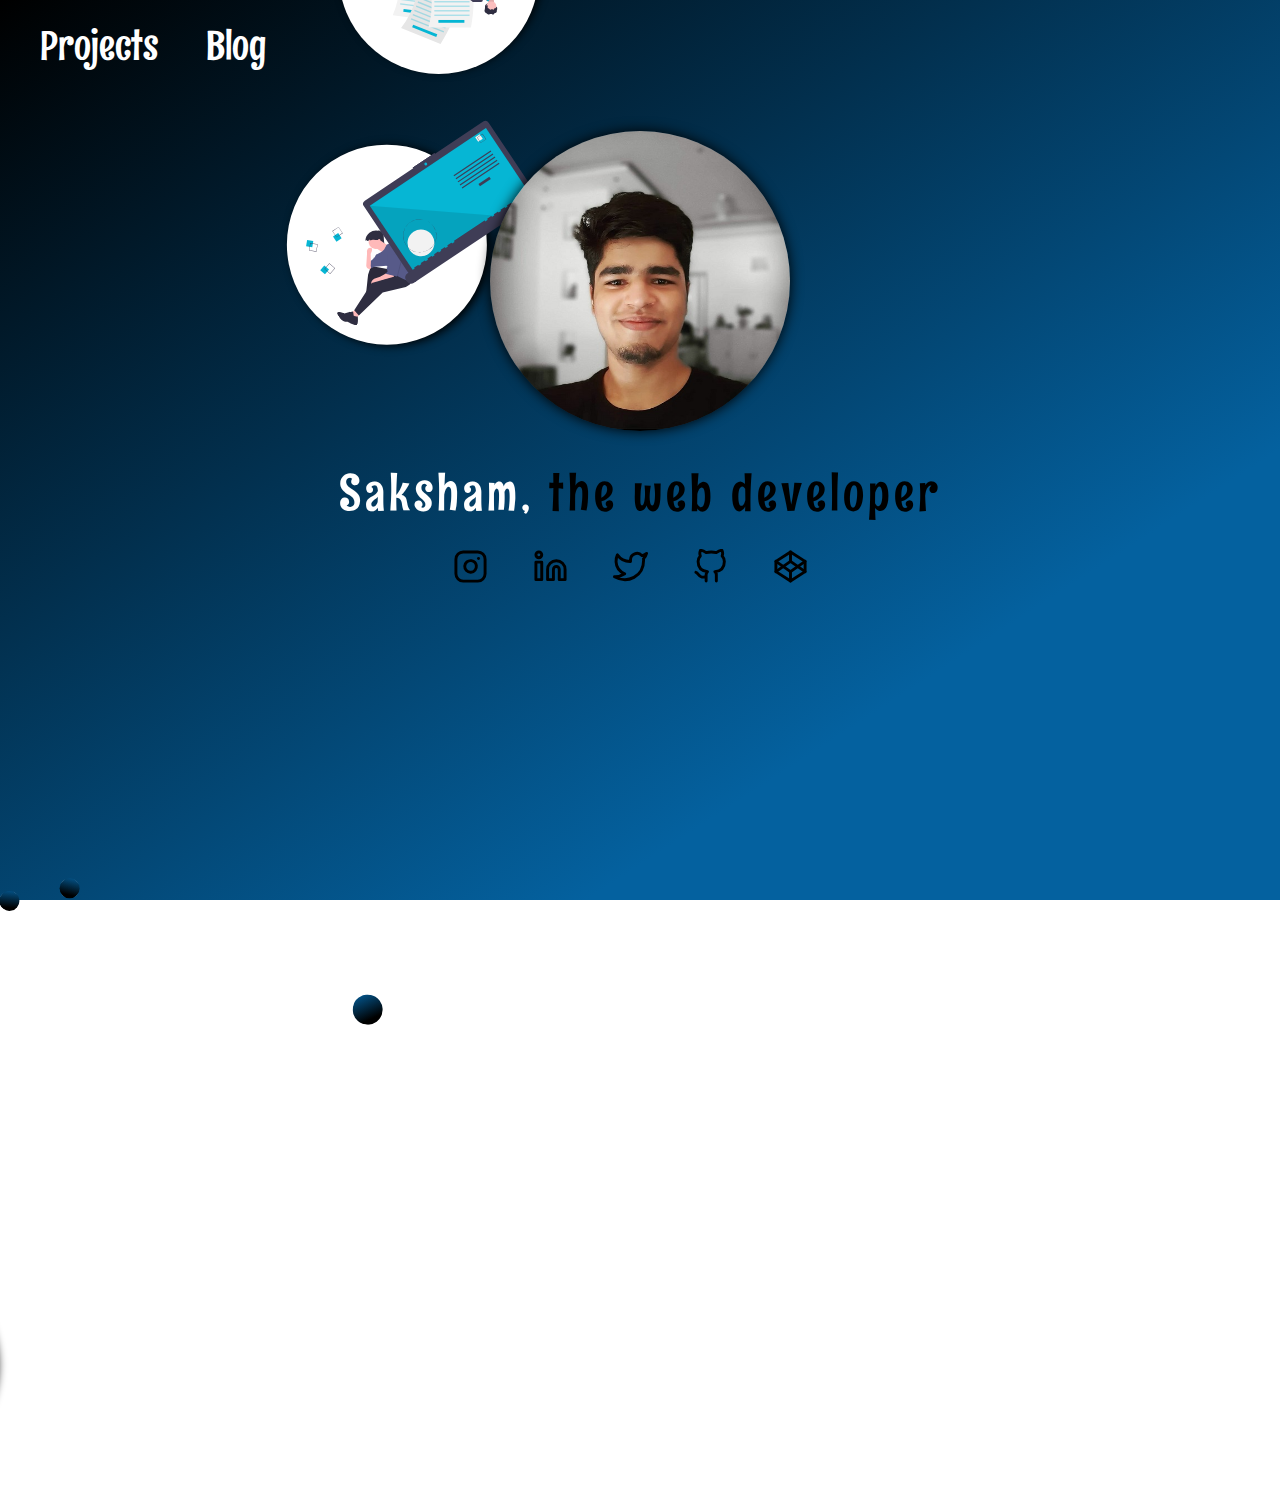
==== My Portfolio/index.html @ ac9d6c24 "connected my blog site" ====
<html>
	<head>
		<title>Saksham&apos;s Portfolio</title>
		<link rel = "stylesheet" href = "circle.css" />
		<link rel = "stylesheet" href = "style.css" />
		<link rel = "stylesheet" href = "media1.css" media = "screen and (max-width: 720px)" />
		<meta name = "viewport" content = "width=device-width, initial-scale=1.0">
	</head>
	<body>
		<!-- <h1 class = "nm-01">सक्षम</h1> -->
		<!-- <h1 class = "nm-01">Saksham</h1> -->
		<ul class = "nm-01">
			<li><a href = "project.html">Projects</a></li>
			<li><a href = "https://thefearofblogs.hashnode.dev/">Blog</a></li>
		</ul>
		<div class = "justifyContent">
			<div class = "cr-01"></div>
			<div class = "cr-02"></div>
			<div class = "cr-03"></div>
			<!-- <div class = "cr-04"></div> -->
			<div class = "cr-05"><img src = "images/coder.svg"/></div>
			<div class = "cr-06"><img src = "images/folder.svg"/></div>
			<div class = "cr-07"><img src = "images/social.svg"/></div>
			<div class = "cr-08"><img src = "images/think.svg"/></div>
			<div class = "cr-09"></div>
			<h1 id = "intro"><span style = "color:white;">Saksham,</span> the web developer</h1>
			<div class = "buttons">
				<a href = "https://www.instagram.com/sakshamak/?igshid=3fwihg3dq3y9"><div class = "instagram"></div></a>
				<a href = "https://www.linkedin.com/in/saksham-ak-55b9131b3/"><div class = "linkedin"></div></a>
				<a href = "https://twitter.com/Saksham_ka"><div class = "twitter"></div></a>
				<a href = "https://github.com/sakshamAK"><div class = "git"></div></a>
				<a href = "https://codepen.io/nikenugium"><div class = "codepen"></div></a>
			</div>
		</div>
	</body>
</html>
---- My Portfolio/circle.css ----
.cr-01,.cr-02,.cr-03,.cr-04,.cr-05,.cr-06,.cr-07,.cr-08,.cr-10,.cr-12,.cr-13,.cr-14,.cr-15{
	height:20px;
	width:20px;
	background-color:white;
	background-image: linear-gradient(147deg, #04619f 0%, #000000 74%);
	border-radius:50%;
	position:absolute;
	bottom:10px;
}

.cr-01{
	top:10px;
	left:10px;
	offset-path:path('m-0.60896,890.93995c101.96166,80.39285 372.55224,-311.76741 205.88413,-456.8667c-166.66811,-145.0993 -19.60801,-256.86497 7.84321,-278.43379c27.45122,-21.56881 450.68171,-258.22202 127.91073,-377.20971');
	animation:move 15s infinite linear;
	z-index:-1;
}

.cr-02 {
	height:30px;
	width:30px;
	left:60px;
	top:0;
	offset-path:path('m307.69038,1009.61329c139.8177,20.69412 182.05208,-335.89891 179.48797,-464.1046c-2.56411,-128.20569 -153.84683,-235.89847 -156.41094,-330.77068c-2.56411,-94.87221 151.28271,-230.77024 153.84683,-302.56543c2.56411,-71.79519 -61.53873,-46.15405 -64.09957,-45.50649');
	animation:move 20s infinite linear;
	z-index:-1;
}

.cr-03 {
	height:20px;
	width:20px;
	left:-215px;
	top:30;
	offset-path:path('m284.61335,858.33058c165.45884,171.97683 248.71904,-289.74486 238.46258,-410.25821c-10.25646,-120.51335 -125.64158,-169.23151 -174.35974,-276.92429c-48.71816,-107.69278 143.59037,-130.7698 146.15449,-251.28315c2.56411,-120.51335 -110.25689,-233.33436 -112.82101,-233.33436');
	animation:move 25s infinite linear;
	z-index:-1;
}


.cr-05,.cr-06,.cr-07,.cr-08{
	height:200px;
	width:200px;
	background-image:none;
	box-shadow:3px 3px 10px black;
	bottom:250px;
}

.cr-05 img:hover {
	height:160px;
	margin:20px 0px 0px 25px;
	transition:all 500ms;
}

.cr-06 img:hover {
	height:140px;
	margin:20px 0px 0px 25px;
	transition:all 500ms;
}

.cr-07 img:hover {
	height:140px;
	margin:30px 0px 0px 10px;
	transition:all 500ms;
}

.cr-08 img:hover {
	height:110px;
	margin:40px 0px 0px px;
	transition:all 500ms;
}

.cr-05 {
	left:100px;
	top:0;
	box-shadow:-3px 3px 10px black;
	offset-path: path('m-165.35825,853.05769c0,0 101.75517,-361.40627 563.1622,-303.51109c461.40704,57.89518 566.671,-17.544 724.56695,-182.45754c157.89594,-164.91354 166.66794,-324.56388 487.72302,-371.93267c321.05509,-47.36878 371.93267,-133.33435 371.93267,-136.84315');
	animation:move 50s infinite linear;
	transform-origin:600px 0px;
	z-index:1;
}

.cr-06{
	left:300px;
	box-shadow:-3px 3px 10px black;
	top:0;
	offset-path: path('m-151.32305,73.90944c-3.5088,0 401.75746,-128.07116 675.44376,57.89518c273.6863,185.96633 192.98393,256.14231 617.54858,345.61667c424.56465,89.47437 494.74062,557.89901 493.43089,557.67432');
	transform-origin:390px 0px;
	animation: move 50s infinite linear;
	z-index:1;
}

.cr-07{
	left:100px;
	top:65px;
	offset-path: path('m1691.85743,890.30336c-127.64115,-503.69542 -485.71443,-225.39689 -844.4447,-330.15883c-358.73026,-104.76194 -347.61915,-353.96835 -680.95258,-377.77788c-333.33343,-23.80954 -253.96832,-201.58738 -425.39695,-317.46043');
	animation: move 50s infinite linear;
	z-index:1;
}

.cr-08{
	right:520px;
	top:100px;
	offset-path: path('m84.86576,188.72981c0,0 372.55254,-249.02196 598.04487,-72.5497c225.49232,176.47225 -31.37285,419.6118 -31.9241,419.11906c0.55125,0.49274 -254.35312,225.98507 -219.05867,-26.9585c35.29445,-252.94356 533.33837,-317.65006 532.78712,-318.1428c0.55125,0.49274 265.25964,-68.13536 371.14299,204.41624c105.88335,272.55159 -94.11853,454.90626 -94.66979,454.41351c-1687.69999,47.55202 -1466.12927,-436.76629 -1156.32242,-660.29781z');
	animation: move 130s infinite linear;
	transform-origin:290px 280px;
	z-index:1;
}

@keyframes move {
  0% {
    offset-distance: 0%;
	/* transform:rotate(0deg); */
  }
  100% {
    offset-distance: 100%;
	/* transform:rotate(360deg); */
  }
}

.cr-09 {
	width:300px;
	height:300px;
	box-shadow:0px 0px 13px black;
	background:url('images/saksham.jpg') center;
	background-size:300px auto;
	z-index:2;
	margin:20px 0 0 0;
	border-radius:50%;
	position:absolute;
}

.cr-10,.cr-12,.cr-13,.cr-14,.cr-15 {
	height:30px;
	width:30px;
	background-image: linear-gradient(-140deg, #000000 0%, #04619f 74%);
	right:-10px;
	bottom:0;
}

.git, .twitter, .codepen, .linkedin, .instagram{
	border-radius:50%;
	background:url('images/github.svg') center no-repeat;
	background-size:35px auto;
	height:50px;
	cursor:pointer;
	width:50px;
	float:left;
	margin:0px 0px 0px 30px;
}

.twitter {
	background:url('images/twitter.svg') center no-repeat;
	background-size:35px auto;
}


.linkedin {
	background:url('images/linkedin.svg') center no-repeat;
	background-size:35px auto;
}


.codepen {
	background:url('images/codepen.svg') center no-repeat;
	background-size:35px auto;
}


.instagram {
	background:url('images/instagram.svg') center no-repeat;
	background-size:35px auto;
}

.buttons {
	margin:430px 0 0 -50px;
	position:absolute;
} 
.cr-12 {
	height:90px;
	width:90px;
	right:125px;
	bottom:180px;
}

img {
	height:150px;
	margin:20px 0px 0px 30px;
}

.cr-08 img {
	height:100px;
	margin:50px 0px 0px 20px;
}

.cr-07 img {
	height:130px;
	margin:30px 0px 0px 20px;
}

.cr-06 img {
	height:130px;
	margin:30px 0px 0px 30px;
}
---- My Portfolio/style.css ----
@import url('https://fonts.googleapis.com/css2?family=Lora&display=swap');
@import url('https://fonts.googleapis.com/css2?family=Rum+Raisin&display=swap');
@import url('https://fonts.googleapis.com/css2?family=Noto+Sans+JP:wght@300&display=swap');
html{
	background: linear-gradient(147deg, #000000 0%, #04619f 74%) no-repeat fixed;
	height:100%;
}
body {
	margin:0;
	overflow:hidden;
	color:white;
	font-family: 'Rum Raisin', sans-serif;
}

.justifyContent {
	display:flex;
	justify-content:center;
	margin-bottom:30px;
}

a {
	color:white;
}

.nm-01 {
	font-size:40px;
	list-style-type:none;
	margin-top:20px;
	text-align:left;
}

.nm-01 li {
	display:inline;
	padding-right:40px;
}

.nm-01 li a {
	text-decoration:none;
}
.mn-0 {
	color:white;
}

.cr-09 {
	display:flex;
	justify-content:center;
	align-items:center;
}

.justifyContent h1 {
	letter-spacing:4px;
	bottom:180px;
	font-weight:200;
	color:black;
	font-size:50px;
	margin:350px 0px 0px 0px;
}
.feather {
	position:absolute;
	right:40px;
	top:30px;
}


.backImageThree h4 {
	font-family: 'Noto Sans JP', sans-serif;
	margin-bottom:-10px;
	padding-top:10px;
}

.animateIt {
	animation:peek 100ms linear forwards;
	/* transform-origin:150px 200px; */
}

.backIn{
	animation:comeIn 100ms linear forwards;
	/* transform-origin:150px 200px; */
}


@keyframes peek{
	from{
		width:300px;
	}
	to{
		width:0px;
	}
}

@keyframes comeIn{
	from{
		width:0px;
	}
	to{
		width:300px;
	}
}
---- My Portfolio/media1.css ----
#intro {
	font-size:45px;
	letter-spacing:0.5px;
	margin-top:360px;
}

.cr-09 {
	height:250px;
	width:250px;
	margin:80px 0 0 0;
	background-size:250px auto;
}

.git, .twitter, .codepen, .linkedin, .instagram{
	background-size:30px auto;
	margin:0 0 0 15px;
}

.instagram{
	margin-left:40px;
}

.nm-01 li {
	font-size:35px;
}

.cr-05,.cr-06,.cr-07,.cr-08{
	height:150px;
	width:150px;
}

.justifyContent img {
	height:100px;
}

.cr-08 img {
	height:70px;
	margin:40px 0px 0px 20px;
}

.cr-07 img {
	margin:30px 0px 0px 20px;
}

.cr-06 img {
	margin:30px 0px 0px 30px;
}

.cr-05 {
	offset-path: path('m-88.39328,823.50635c-36.23205,-310.77535 181.16024,-240.58079 208.69659,-233.33439c27.53636,7.24641 185.50808,66.66697 357.97263,-146.37747c172.46455,-213.04444 139.13106,-242.03008 279.71141,-284.05925c140.58034,-42.02918 259.42146,33.33348 272.465,65.21769c13.04354,31.8842 195.65306,4.34785 228.98654,-69.56553c33.33348,-73.91338 33.33348,-73.91338 33.32055,-72.77833');
	transform-origin:-400px 200px;
	animation: move 90s infinite linear;
}

.cr-06{
	offset-path: path('m-88.39328,823.50635c-36.23205,-310.77535 181.16024,-240.58079 208.69659,-233.33439c27.53636,7.24641 185.50808,66.66697 357.97263,-146.37747c172.46455,-213.04444 139.13106,-242.03008 279.71141,-284.05925c140.58034,-42.02918 259.42146,33.33348 272.465,65.21769c13.04354,31.8842 195.65306,4.34785 228.98654,-69.56553c33.33348,-73.91338 33.33348,-73.91338 33.32055,-72.77833');
	transform-origin:-400px 0px;
}

.cr-07{
	display:none;
}

.cr-08{
	offset-path: path('m811.61078,758.28867c-1140.58486,-813.04715 113.04399,-384.0597 -294.20423,-326.08843c-407.24821,57.97128 -386.95827,-191.30521 -405.79893,-243.47936c-18.84066,-52.17415 -10.14497,-153.62388 -252.17505,-210.14588c-242.03008,-56.52199 -301.45063,176.81239 -300.01426,176.49815');
	transform-origin:0px 0px;
	animation: move 90s infinite linear;
}

.cr-05 img:hover, .cr-06 img:hover, .cr-07 img:hover, .cr-08 img:hover {
	pointer-events:none;
}

@media screen and (max-width: 640px) {
	.cr-05,.cr-06,.cr-07,.cr-08{
		display:none;
	}
	.cr-09 {
		margin-left: -20px;
	}
	.justifyContent {
		margin-bottom:0;
	}
	.justifyContent h1 {
		margin-left:-30px;
	}
}

@media screen and (max-width: 570px) {
	#intro {
		font-size: 38px;
		margin-left:-10px;
	}
	.nm-01 li a {
		font-size: 30px;
	}
	.cr-09 {
		margin-left: 0px;
	}
}

@media screen and (max-width: 470px){
	#intro span {
		display :none;
	}
	#intro {
		margin-left:10px;
	}
	#intro:before{
		content:'Saksham';
		display:block;
		color:white;
		margin-left:65px;
		margin-top:-10px;
	}
	.buttons{
		margin-top: 470px;
		margin-left:-30px;
	}
}

@media screen and (max-width: 400px){
	.cr-09 {
		height:200px;
		width:200px;
		margin:80px 0 0 0;
		background-size:200px auto;
	}
	#intro:before{
		margin-top:-60px;
	}
	.cr-02 {
		display:none;
	}
	.buttons{
		margin-top: 420px;
	}
}
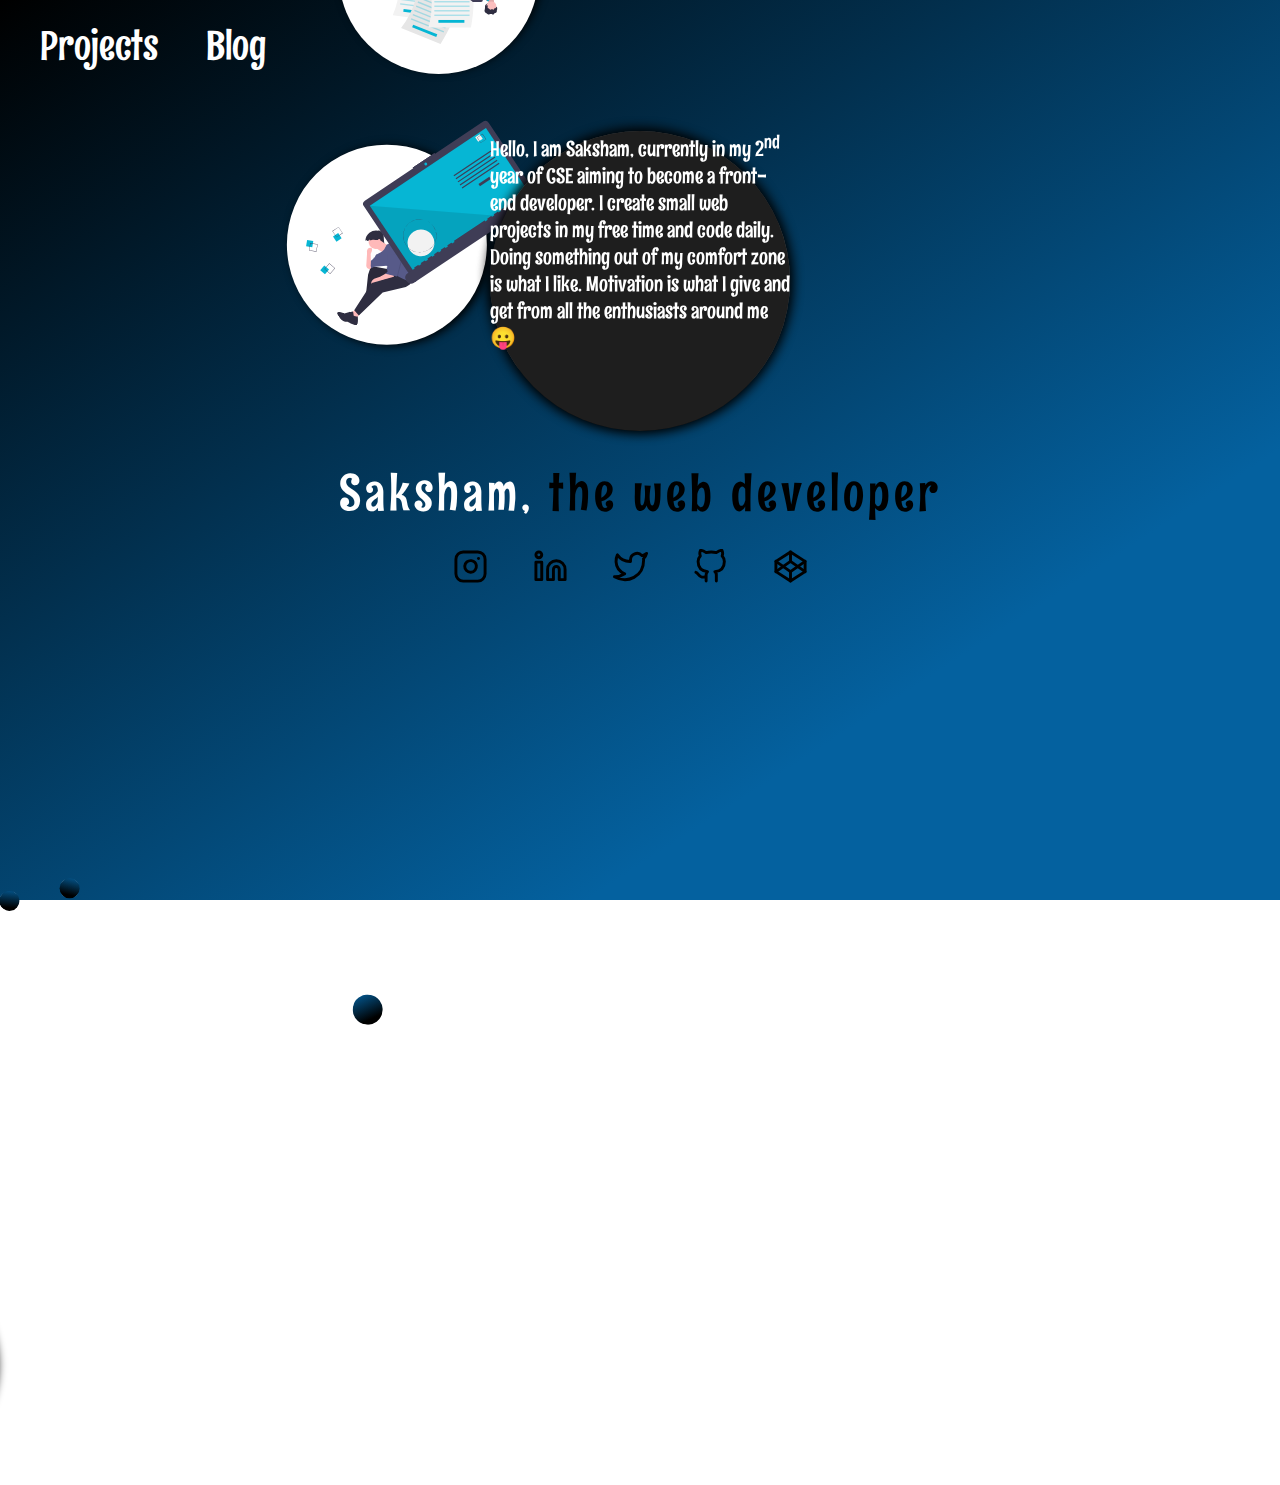
==== commit 81f1b763: "update: new blogs and projects added" ====
--- a/My Portfolio/index.html
+++ b/My Portfolio/index.html
@@ -11,7 +11,7 @@
 		<!-- <h1 class = "nm-01">Saksham</h1> -->
 		<ul class = "nm-01">
 			<li><a href = "project.html">Projects</a></li>
-			<li><a href = "https://thefearofblogs.hashnode.dev/">Blog</a></li>
+			<li><a href = "blog.html">Blog</a></li>
 		</ul>
 		<div class = "justifyContent">
 			<div class = "cr-01"></div>
@@ -23,6 +23,7 @@
 			<div class = "cr-07"><img src = "images/social.svg"/></div>
 			<div class = "cr-08"><img src = "images/think.svg"/></div>
 			<div class = "cr-09"></div>
+			<div class = "aboutMe">Hello, I am Saksham, currently in my 2<sup>nd</sup> year of CSE aiming to become a front-end developer. I create small web projects in my free time and code daily. Doing something out of my comfort zone is what I like. Motivation is what I give and get from all the enthusiasts around me 😛</sup></div>
 			<h1 id = "intro"><span style = "color:white;">Saksham,</span> the web developer</h1>
 			<div class = "buttons">
 				<a href = "https://www.instagram.com/sakshamak/?igshid=3fwihg3dq3y9"><div class = "instagram"></div></a>
--- a/My Portfolio/circle.css
+++ b/My Portfolio/circle.css
@@ -117,7 +117,7 @@
   }
 }
 
-.cr-09 {
+.cr-09, .aboutMe {
 	width:300px;
 	height:300px;
 	box-shadow:0px 0px 13px black;
@@ -127,6 +127,19 @@
 	margin:20px 0 0 0;
 	border-radius:50%;
 	position:absolute;
+	transform-style: preserve-3d;
+	animation: flip 1s;
+	backface-visibility: hidden;
+}
+
+.aboutMe {
+	background: #1e1e1e;
+	font-size: 21px;
+}
+
+.cr-09:hover {
+	transform: rotateY(180deg);
+	transition:transform 1s;
 }
 
 .cr-10,.cr-12,.cr-13,.cr-14,.cr-15 {
@@ -201,3 +214,13 @@
 	height:130px;
 	margin:30px 0px 0px 30px;
 }
+
+
+@keyframes flip {
+	0%, 100% {
+		transform: rotateY(0deg);
+	}
+	50% {
+		transform: rotateY(50deg;)
+	}
+}